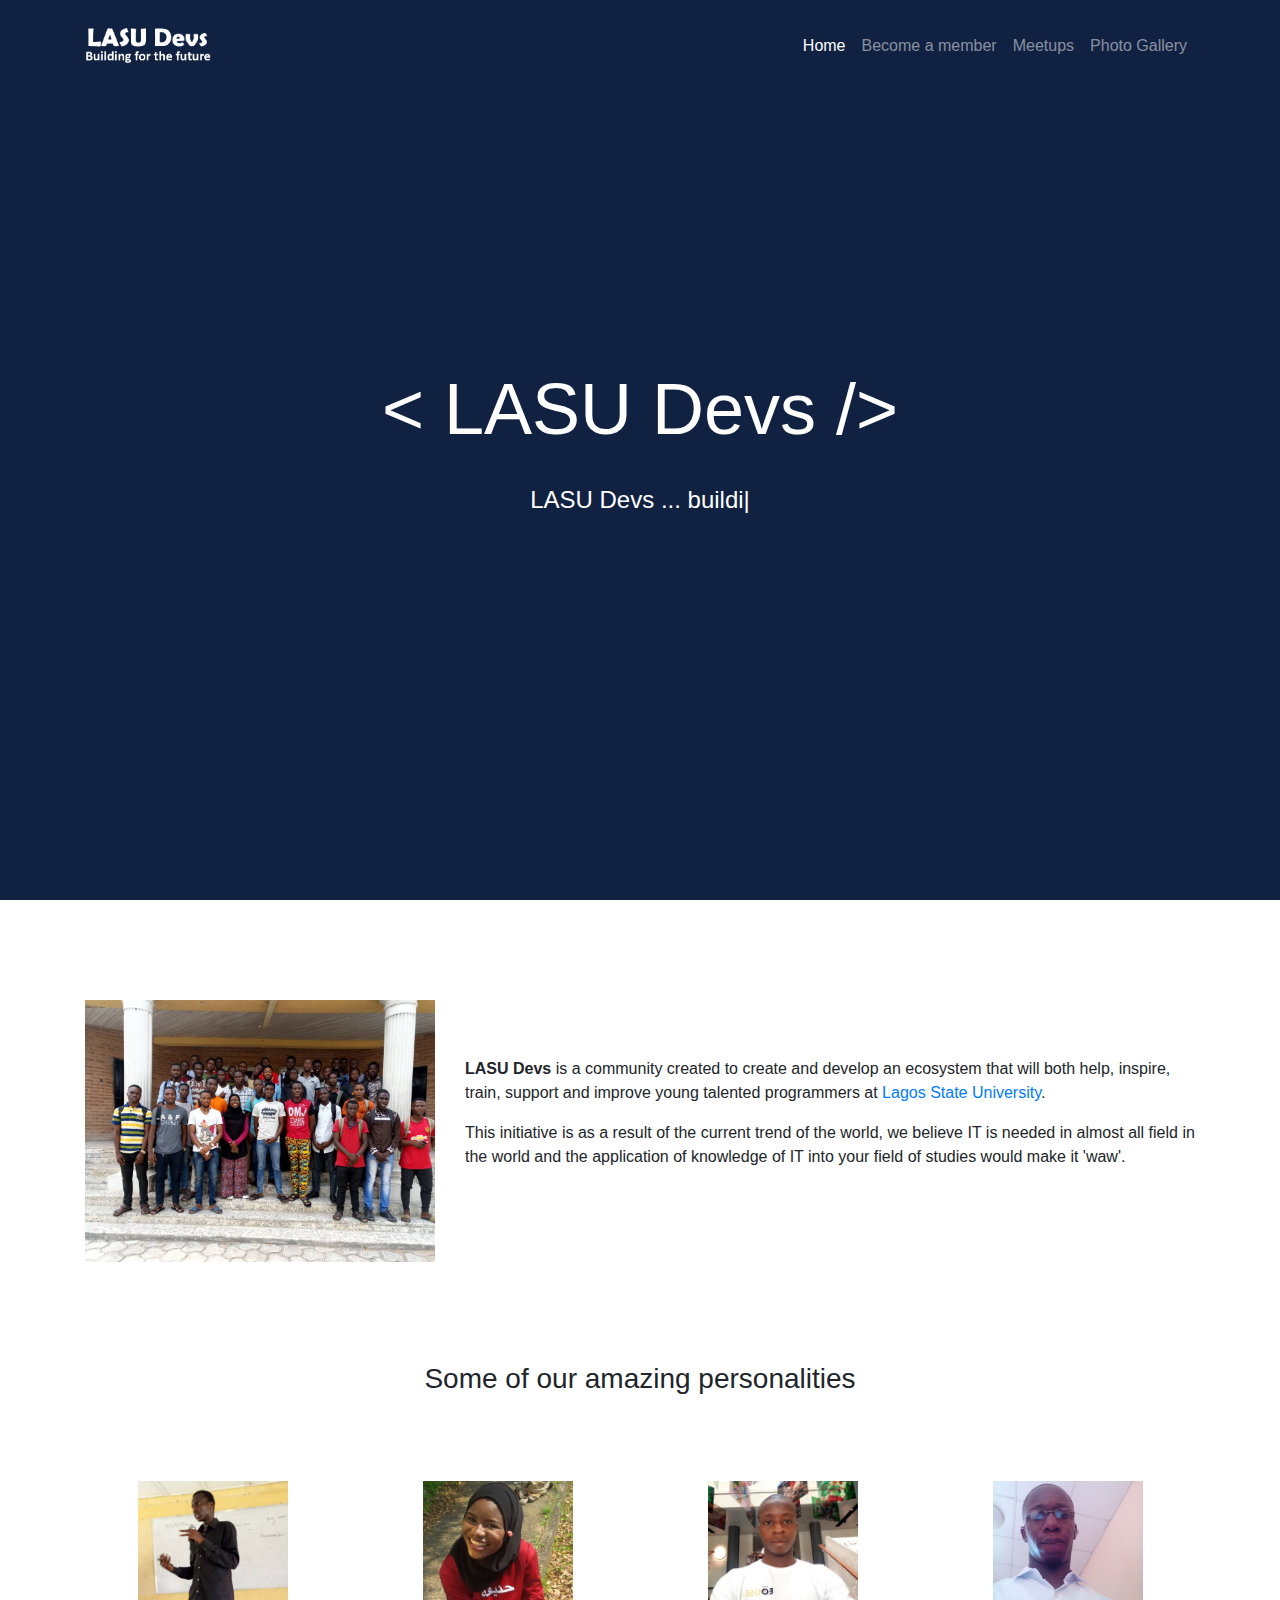
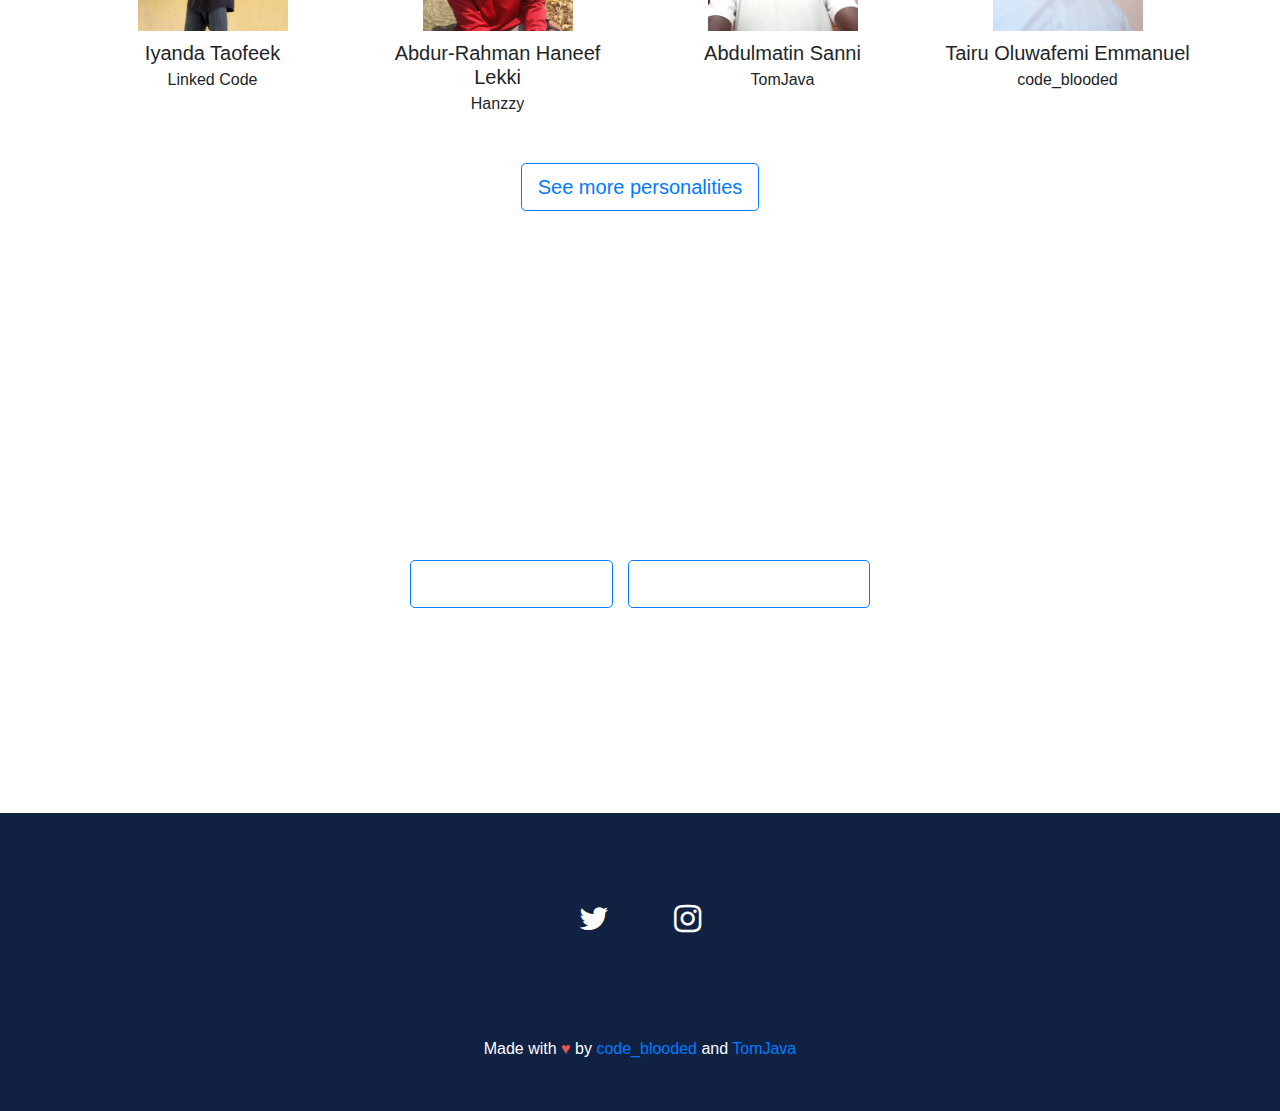
==== index.html @ 0c640f88 "Added all files" ====
<!DOCTYPE html>
<html lang="en">

    <head>
        <meta charset="UTF-8">
        <meta name="viewport" content="width=device-width, initial-scale=1.0">
        <meta http-equiv="X-UA-Compatible" content="ie=edge">
        <title>LASU Devs</title>
        <!-- CSS FILES -->
        <link rel="stylesheet" href="css/bootstrap.min.css">
        <link rel="stylesheet" href="css/style.css">
        <link rel="stylesheet" href="https://maxcdn.bootstrapcdn.com/font-awesome/4.7.0/css/font-awesome.min.css">
        <!-- MANIFEST FILE -->
        <link rel="manifest" href="manifest.json">
        <!-- Add to home screen for Safari on iOS -->
        <meta name="google-site-verification" content="LQnP4DM-kNgY0MIypcf6q7BUYDG406IYyqFdsc2h0lE" />
        <meta name="apple-mobile-web-app-capable" content="yes">
        <meta name="apple-mobile-web-app-status-bar-style" content="black">
        <meta name="apple-mobile-web-app-title" content="LASU Devs">
        <link rel="apple-touch-icon" href="images/icons/152.png">
        <meta name="msapplication-TileImage" content="images/icons/144.png">
        <meta name="msapplication-TileColor" content="#2F3BA2">

        <meta name="mobile-web-app-capable" content="yes">
        <meta name="theme-color" content="#2F3BA2">

        <!-- Open Graph data -->
        <meta property="og:site_name" content="LASU Devs" />
        <meta property="og:url" content="https://lasudevs.firebaseapp.com" />
        <meta property="og:title" content="LASU Devs" />
        <meta property="og:description" content="We are a team of compassionate developers and technology enthusiasts in Lagos State University."
        />
        <meta property="og:type" content="website" />

        <!-- Social sharing meta -->
        <meta name="twitter:site" content="@LASUDevs" />
        <meta name="twitter:url" content="https://lasudevs.firebaseapp.com" />
        <meta name="twitter:title" content="LASU Devs" />
        <meta name="twitter:description" content="We are a team of compassionate developers and technology enthusiasts in Lagos State University."
        />
        <meta name="twitter:card" content="summary_large_image" />

        <!-- Schema.org markup for Google+ -->
        <meta itemprop="name" content="LASU Devs - Building for the Future" />
        <meta itemprop="description" content="We are a team of compassionate developers and technology enthusiasts in LASU." />

    </head>

    <body>

        <nav class="navbar navbar-expand-lg navbar-dark fixed-top navbar--primary">
            <div class="container">
                <div class="navbar--brand brand">
                    <a href="" class="brand__logo">
                        <img src="images/lasudevs-logo.png" alt="LASU Devs logo">
                    </a>
                </div>

                <button class="navbar-toggler" type="button" data-toggle="collapse" data-target="#main-nav" aria-controls="main-nav" aria-expanded="false"
                    aria-label="Toggle navigation">
                    <span class="navbar-toggler-icon"></span>
                </button>

                <div class="collapse navbar-collapse" id="main-nav">
                    <ul class="navbar-nav ml-auto">
                        <li class="nav-item active">
                            <a class="nav-link" href="">Home
                                <span class="sr-only">(current)</span>
                            </a>
                        </li>
                        <li class="nav-item">
                            <a class="nav-link" target="_blank" href="https://goo.gl/forms/oDJoVanVDtlNcaFJ2">
                                Become a member
                            </a>
                        </li>
                        <li class="nav-item">
                            <a class="nav-link" href="meetups.html">Meetups</a>
                        </li>
                        <li class="nav-item">
                            <a class="nav-link" href="gallery.html">Photo Gallery</a>
                        </li>
                    </ul>
                </div>

            </div>
        </nav>

        <main>

            <section class="intro-div">

                <div class="container text-center">
                    <h1 class="heading">
                        < LASU Devs />
                    </h1>
                    <p>
                        <span class="typing"></span>
                    </p>
                </div>

            </section>

            <section id="header">

                <div class="container">

                    <div class="row">

                        <div class="col-md-4">

                            <img class="img-responsive" src="images/group_picture.jpg" alt="LASU Devs community group picture">

                        </div>

                        <div class="col-md-8 welcome_text">

                            <p>
                                <b>LASU Devs</b> is a community created to create and develop an ecosystem that will both help,
                                inspire, train, support and improve young talented programmers at
                                <a class="no_deco" href="http://lasu.edu.ng/" target="_blank">Lagos State University</a>.
                            </p>

                            <p>
                                This initiative is as a result of the current trend of the world, we believe IT is needed in almost all field in the world
                                and the application of knowledge of IT into your field of studies would make it 'waw'.
                            </p>

                        </div>

                    </div>

                </div>

            </section>

            <section id="team">

                <div class="container">
                    <h3 class="text-center">Some of our amazing personalities</h3>

                    <div class="team-row row">

                        <div class="col-md-3">
                            <div class="team-card">
                                <img class="team-img" alt="Iyanda Taofeek" class="img-thumbnail" src="images/team/taofeek.jpg">
                                <div class="text-center">
                                    <h5 class="card-text">Iyanda Taofeek</h5>
                                    <h6>Linked Code</h6>
                                </div>
                            </div>
                        </div>

                        <div class="col-md-3">
                            <div class="team-card">
                                <img class="team-img" alt="Abdur-Rahman Haneef Lekki" class="img-thumbnail" src="images/team/haneefah.jpg">
                                <div class="text-center">
                                    <h5 class="card-text">Abdur-Rahman Haneef Lekki</h5>
                                    <h6>Hanzzy</h6>
                                </div>
                            </div>
                        </div>

                        <div class="col-md-3">
                            <div class="team-card">
                                <img class="team-img" alt="Abdulmatin Sanni" class="img-thumbnail" src="images/team/abdulmatin.jpeg">
                                <div class="text-center">
                                    <h5 class="card-text">Abdulmatin Sanni</h5>
                                    <h6>TomJava</h6>
                                </div>
                            </div>
                        </div>

                        <div class="col-md-3">
                            <div class="team-card">
                                <img class="team-img" alt="Tairu Oluwafemi" class="img-thumbnail" src="images/team/codeblooded.jpg">
                                <div class="text-center">
                                    <h5 class="card-text">Tairu Oluwafemi Emmanuel</h5>
                                    <h6>code_blooded</h6>
                                </div>
                            </div>
                        </div>

                    </div>

                    <div class="row">
                        <a class="btn btn-lg btn-outline-primary more_persona" href="">See more personalities</a>
                    </div>

                </div>

            </section>

            <section id="action">

                <h3>Do you want to join the community?</h3>
                <a class="btn btn-lg btn-outline-primary" target="_blank" href="https://goo.gl/forms/oDJoVanVDtlNcaFJ2">
                    Become a member
                </a>
                <a class="btn btn-lg btn-outline-primary" href="meetups.html">Attend our next meetup</a>

            </section>

        </main>

        <footer class="footer">
            <div class="container text-center">
                <div class="row social_row">
                    <div class="row">
                        <a href="https://twitter.com/LASUDevs" target="_blank">
                            <i class="fa fa-2x fa-twitter"></i>
                        </a>
                        <a href="https://www.instagram.com/lasudevelopers/" target="_blank">
                            <i class="fa fa-2x fa-instagram"></i>
                        </a>
                    </div>
                </div>
                <span>
                    Made with
                    <span class="love">&#9829;</span> by
                    <a href="https://twitter.com/_emmarex_" target="_blank">code_blooded</a> and
                    <a href="https://twitter.com/abdulmatinsanni" target="_blank">TomJava</a>
                </span>
            </div>
        </footer>


    </body>

    <script src="js/app.js" async></script>
    <script src="js/jquery-slim.min.js"></script>
    <script src="js/typed.min.js"></script>
    <script src="js/popper.min.js"></script>
    <script src="js/bootstrap.min.js"></script>
    <script>
        window.onload = function (e) {
            var typed = new Typed('.typing', {
                strings: [
                    "LASU Devs ... building for the future",
                    "We are a team of compassionate developers and enthusiasts in LASU",
                    "We are LASU, We are proud."
                ],
                typeSpeed: 30
            });
        };
    </script>

</html>
---- css/style.css ----
.devNav .mr-auto,
.mx-auto {
    margin-left: auto !important;
    margin-right: 0px !important;
}

.mb-4,
.my-4 {
    margin-bottom: 0px !important;
}

.navbar--primary {
    background-color: #112142;
    border: 0;
    border-radius: 0;
    margin-bottom: 0;
}

.navbar--primary .navbar--brand .brand__logo img {
    margin: .9em 0;
    max-height: 3em;
}

.brand__logo img {
    border-radius: 0;
}

.img-responsive, img {
    display: block;
    max-width: 100%;
    height: auto;
}

.intro-div {
    display: table;
    width: 100%;
    height: 100vh;
    background: #112142;
    -webkit-background-size: cover;
    -moz-background-size: cover;
    background-size: cover;
    -o-background-size: cover;
    overflow-x: hidden !important;
}

.intro-div .container {
    display: table-cell;
    vertical-align: middle;
}

.intro-div .container h1 {
    font-size: 4.5rem;
    color: #fff;
}

.intro-div .container p {
    color: #ddd !important;
    margin-top: 30px;
    font-size: 1.5rem;
}

.typing {
    color: #fff;
}

.typed-cursor {
    color: #fff;
    opacity: 1;
    -webkit-animation: blink 0.7s infinite;
    -moz-animation: blink 0.7s infinite;
    animation: blink 0.7s infinite;
}

.more_persona{
    margin: 20px auto;
    display: block;
}

.team-row{
    margin-top: 5%;
}

.no_deco{
    text-decoration: none !important;
}

.welcome_text{
    margin-top: 5%;
}

.social_row{
    display: block;
    margin: 40px auto 100px auto;
}

.social_row .row{
    margin:10px auto;
    display: block;
}

.meetup_main,
.become_m_main,
.gallery_main{
    margin: 20% 0%;
}

.image_div{
    padding: 0px;
    margin: 2%;
    box-shadow: 0 0.25rem 0.75rem rgba(0, 0, 0, .05);
}

@keyframes devPlaceHolder{
    0%{
        background-position: -468px 0
    }
    100%{
        background-position: 468px 0
    }
}

.animated-background {
    animation-duration: 1s;
    animation-fill-mode: forwards;
    animation-iteration-count: infinite;
    animation-name: devPlaceHolder;
    animation-timing-function: linear;
    background: #f6f7f8;
    background: linear-gradient(to right, #eeeeee 8%, #dddddd 18%, #eeeeee 33%);
    background-size: 800px 104px;
    position: relative;
}

.become_m_main iframe{
    width: 90%;
    display: block;
    margin-left: auto;
    margin-right: auto;
}

.social_row a,
.social_row a:hover,
.social_row a:focus{
    text-decoration: none;
    color: #ffffff;
    padding: 30px;
}

.box-shadow {
    box-shadow: 0 0.25rem 0.75rem rgba(0, 0, 0, .05);
    height: 280px;
}

.box-shadow h4{
    padding: 10px 0px;
}

.meetup_reg{
    position: absolute;
    bottom: 10%;
}

.footer{
    background-color: #112142;
    color: #ffffff;
}

.showcase_inner {
    margin: 20px auto;
    display: block;
    width: 100%;
    text-align: center;
}

#header,
#action,
#team {
    margin-top: 100px;
    margin-bottom: 50px;
}

#action {
    padding: 150px 0px;
    text-align: center;
    background: url(../images/03.jpg);
    background-size: cover;
    background-attachment: fixed;
}

#action h3,
#action button {
    color: #fff;
    margin: 20px 0px;
}

#action .btn-outline-primary {
    color: #fff !important;
    margin: 5px;
}

.team-card {
    margin: 30px auto;
}

.team-img {
    width: 150px;
    height: 150px;
    display: block;
    margin: 0px auto;
}

.team-card h5 {
    padding: 10px 0px 5px 0px;
    margin-bottom: 0px;
}

footer {
    padding: 50px 0px;
}

footer a,
footer a:hover,
footer a:focus {
    text-decoration: none;
    color: #007bff;
}

footer .love {
    color: #e25555;
}

@media (min-width: 768px) {
    .intro-div .container h1 {
        font-size: 4.5rem;
    }
}

@media all and (max-width: 768px) {
    .intro-div .container h1 {
        font-size: 2.5rem;
    }
    .intro-div .container p {
        font-size: 1rem;
    }
    .meetup_main,
    .become_m_main,
    .gallery_main{
        margin: 35% 0%;
    }
}
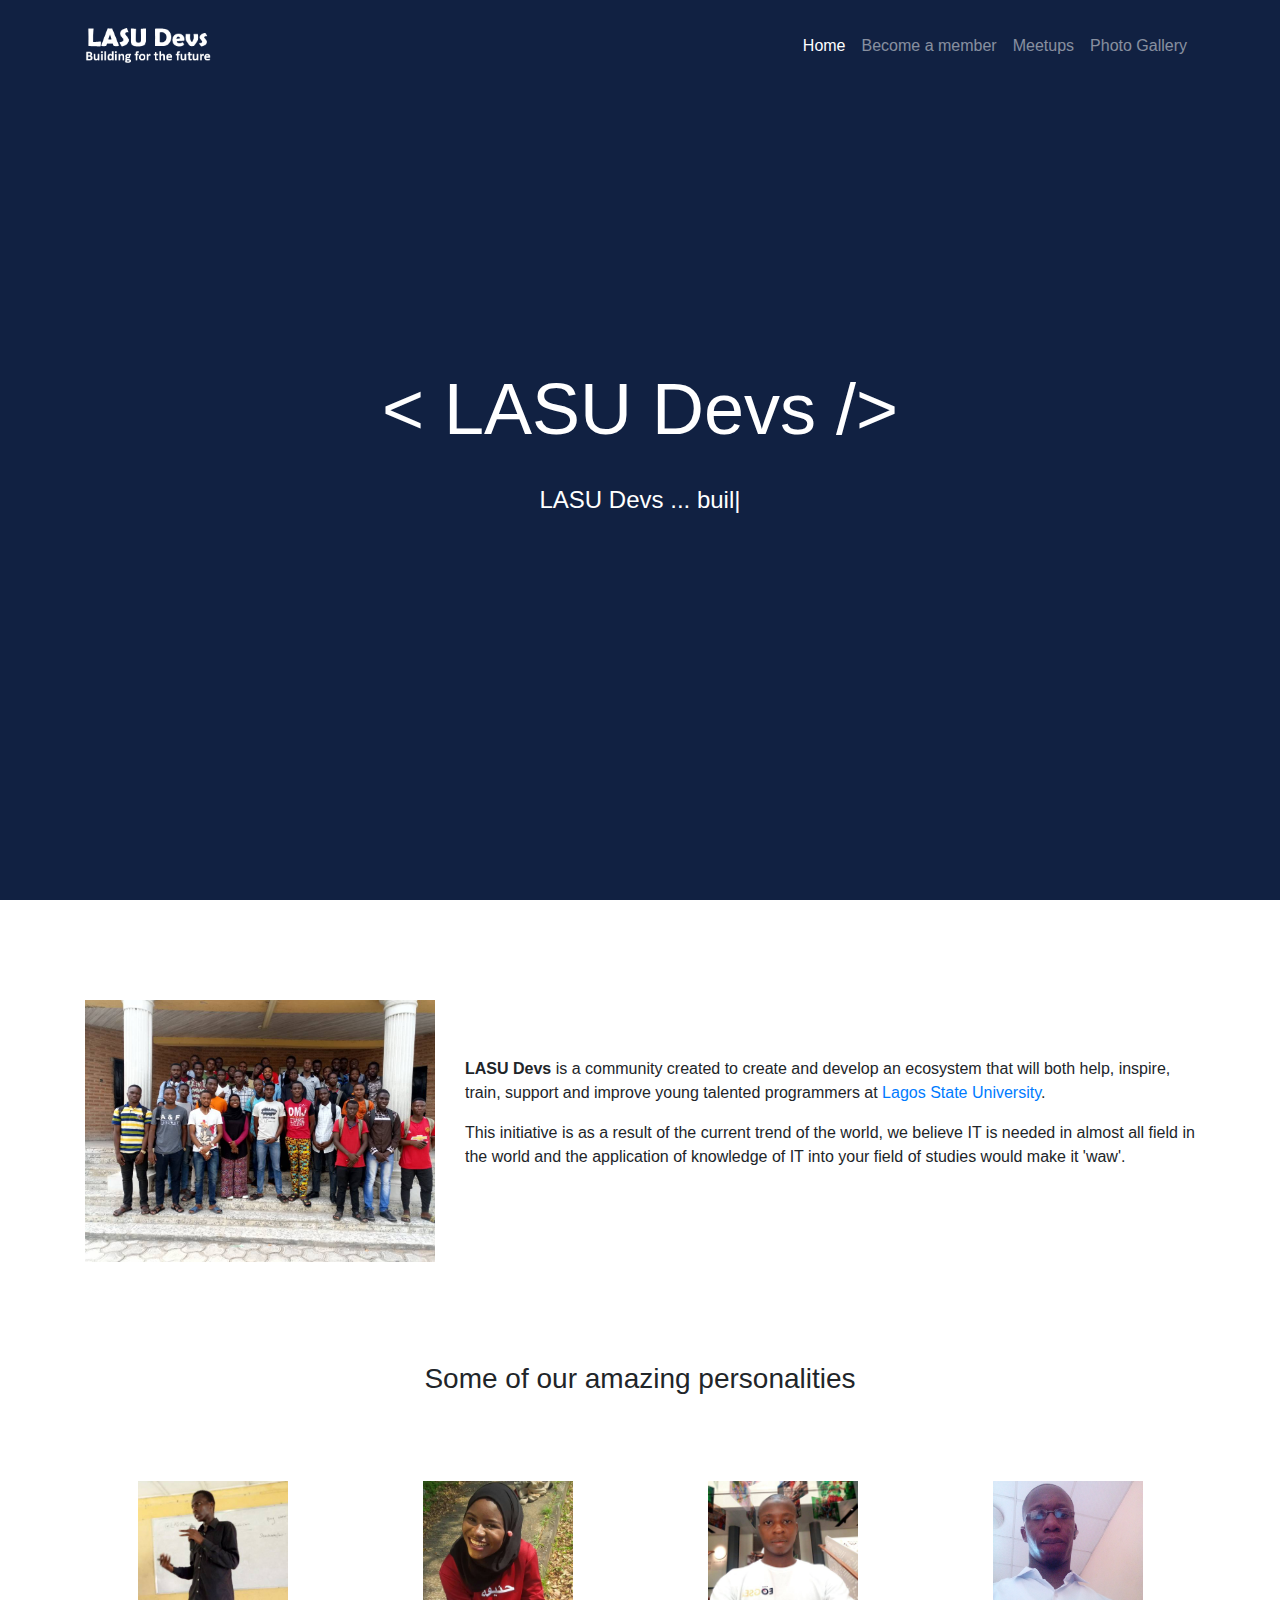
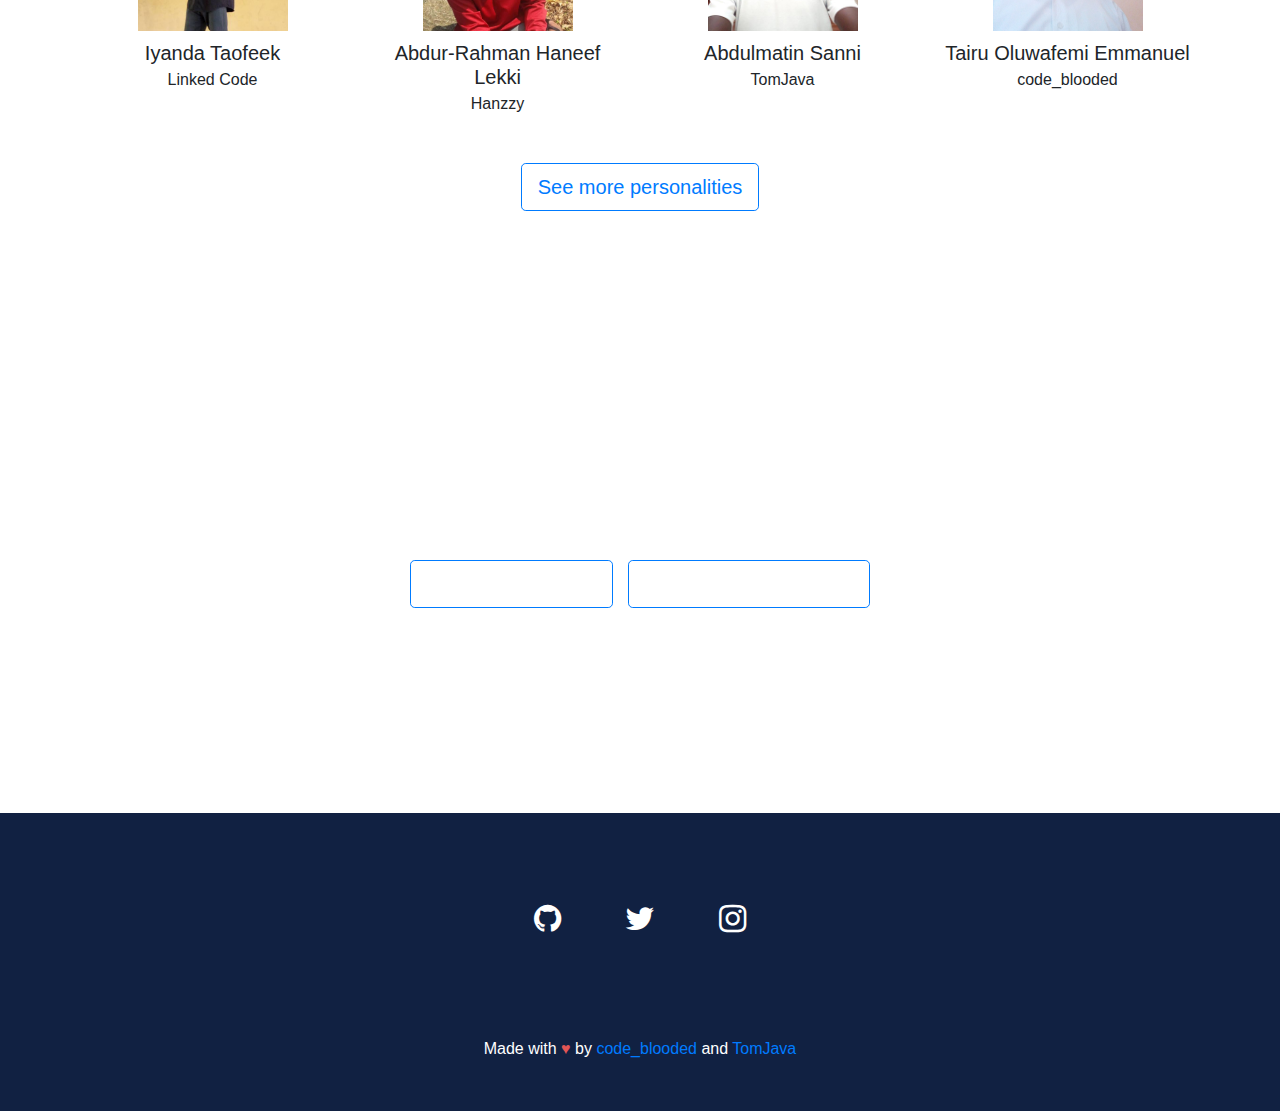
==== commit 977ece11: "added links to github page" ====
--- a/index.html
+++ b/index.html
@@ -206,6 +206,9 @@
             <div class="container text-center">
                 <div class="row social_row">
                     <div class="row">
+                        <a href="https://github.com/LASUDevs" target="_blank">
+                            <i class="fa fa-2x fa-github"></i>
+                        </a>
                         <a href="https://twitter.com/LASUDevs" target="_blank">
                             <i class="fa fa-2x fa-twitter"></i>
                         </a>
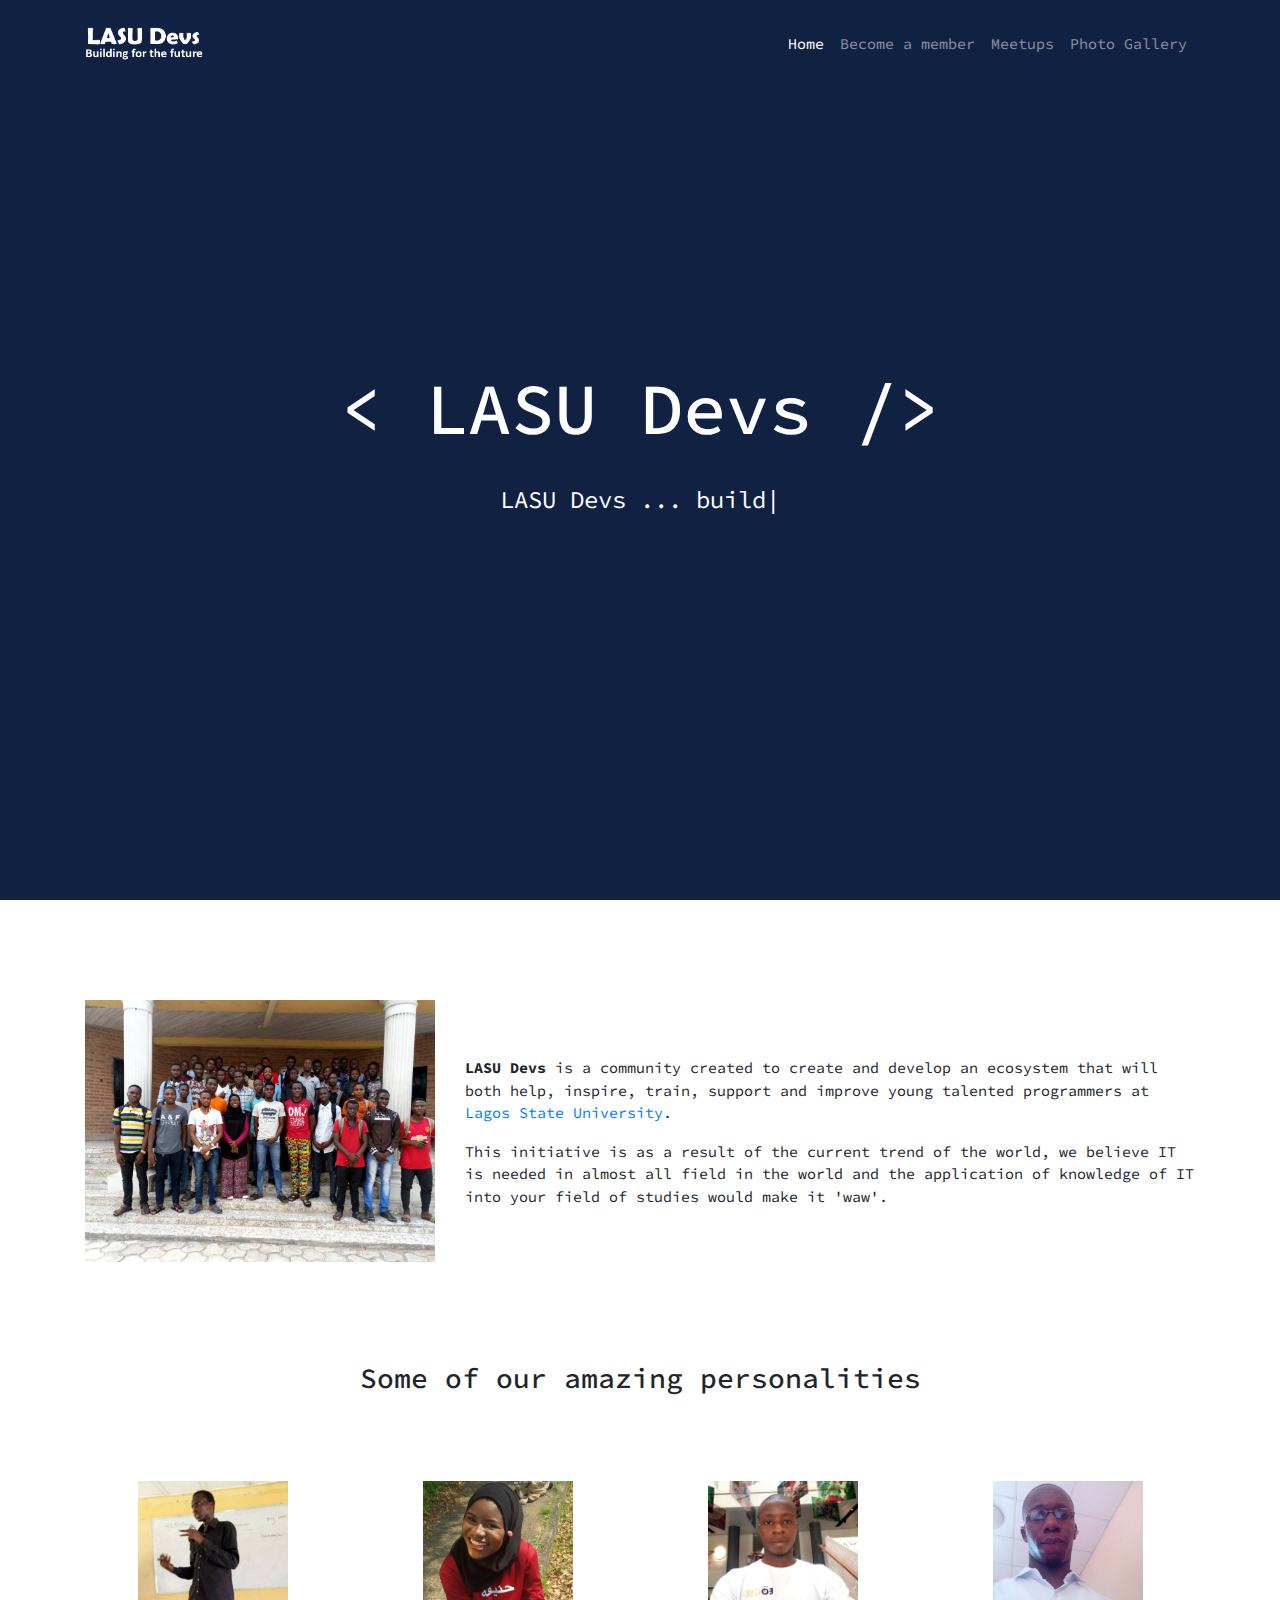
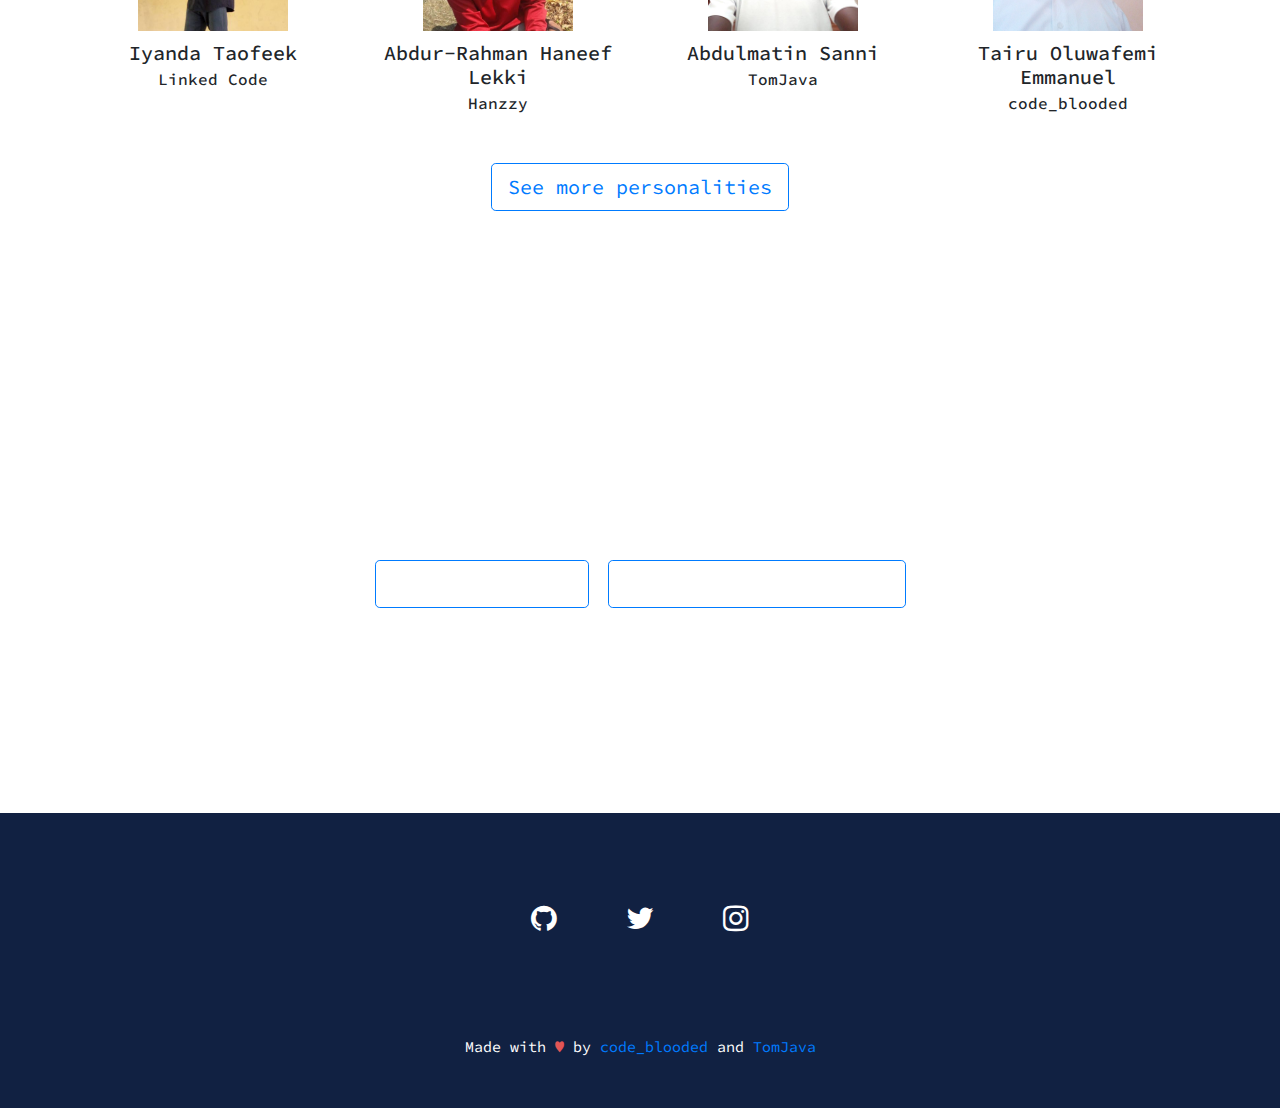
==== commit ef05837a: "Updated Index page and added new Personalities page" ====
--- a/index.html
+++ b/index.html
@@ -43,7 +43,9 @@
         <!-- Schema.org markup for Google+ -->
         <meta itemprop="name" content="LASU Devs - Building for the Future" />
         <meta itemprop="description" content="We are a team of compassionate developers and technology enthusiasts in LASU." />
-
+        
+        <!-- Fonts from google-->
+<link href="https://fonts.googleapis.com/css?family=Source+Code+Pro" rel="stylesheet">
     </head>
 
     <body>
@@ -88,14 +90,17 @@
         <main>
 
             <section class="intro-div">
-
+                
                 <div class="container text-center">
+                    <div id="particle-js"></div>
+                    <div id="overlay">
                     <h1 class="heading">
                         < LASU Devs />
                     </h1>
                     <p>
                         <span class="typing"></span>
                     </p>
+                    
                 </div>
 
             </section>
@@ -183,7 +188,7 @@
                     </div>
 
                     <div class="row">
-                        <a class="btn btn-lg btn-outline-primary more_persona" href="">See more personalities</a>
+                        <a class="btn btn-lg btn-outline-primary more_persona" href="personalities.html">See more personalities</a>
                     </div>
 
                 </div>
--- a/css/style.css
+++ b/css/style.css
@@ -247,4 +247,9 @@
     .gallery_main{
         margin: 35% 0%;
     }
-}+}
+
+body {
+    font-family: 'Source Code Pro', monospace;
+    font-size: 15px;
+}
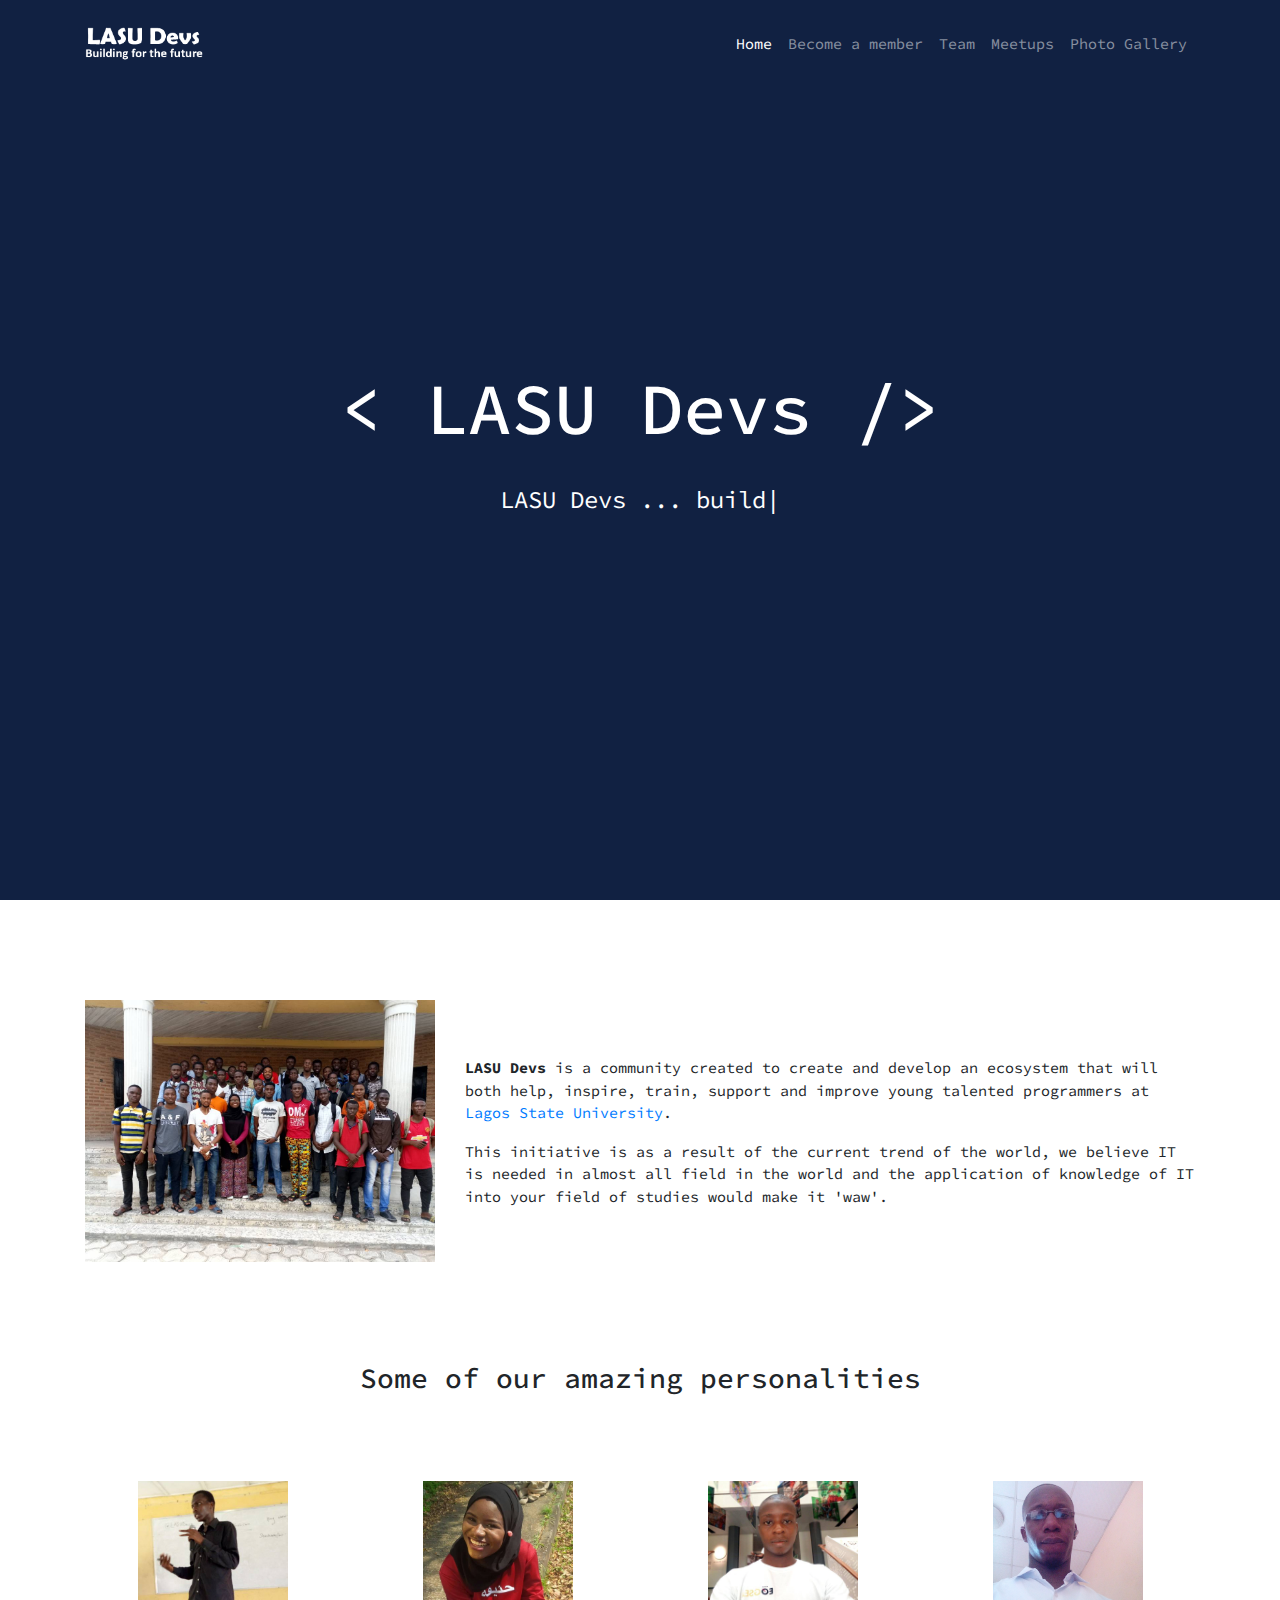
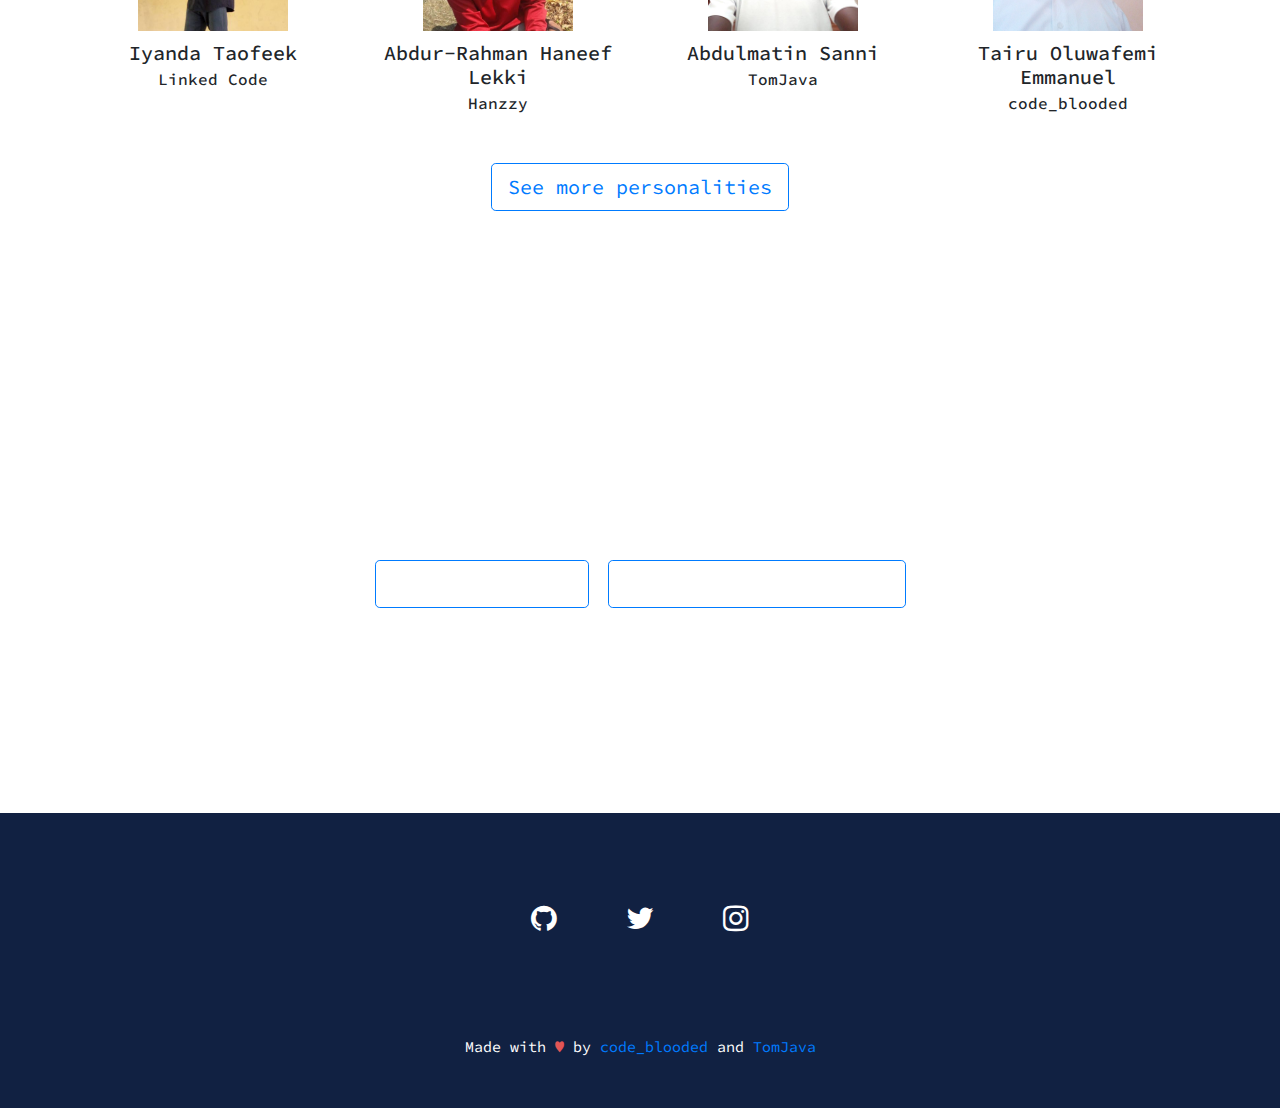
==== commit e76b8e23: "changed personalities page to team, updated social icons on teams page" ====
--- a/index.html
+++ b/index.html
@@ -76,6 +76,9 @@
                             </a>
                         </li>
                         <li class="nav-item">
+                            <a class="nav-link" href="team.html">Team</a>
+                        </li>
+                        <li class="nav-item">
                             <a class="nav-link" href="meetups.html">Meetups</a>
                         </li>
                         <li class="nav-item">
@@ -188,7 +191,7 @@
                     </div>
 
                     <div class="row">
-                        <a class="btn btn-lg btn-outline-primary more_persona" href="personalities.html">See more personalities</a>
+                        <a class="btn btn-lg btn-outline-primary more_persona" href="team.html">See more personalities</a>
                     </div>
 
                 </div>
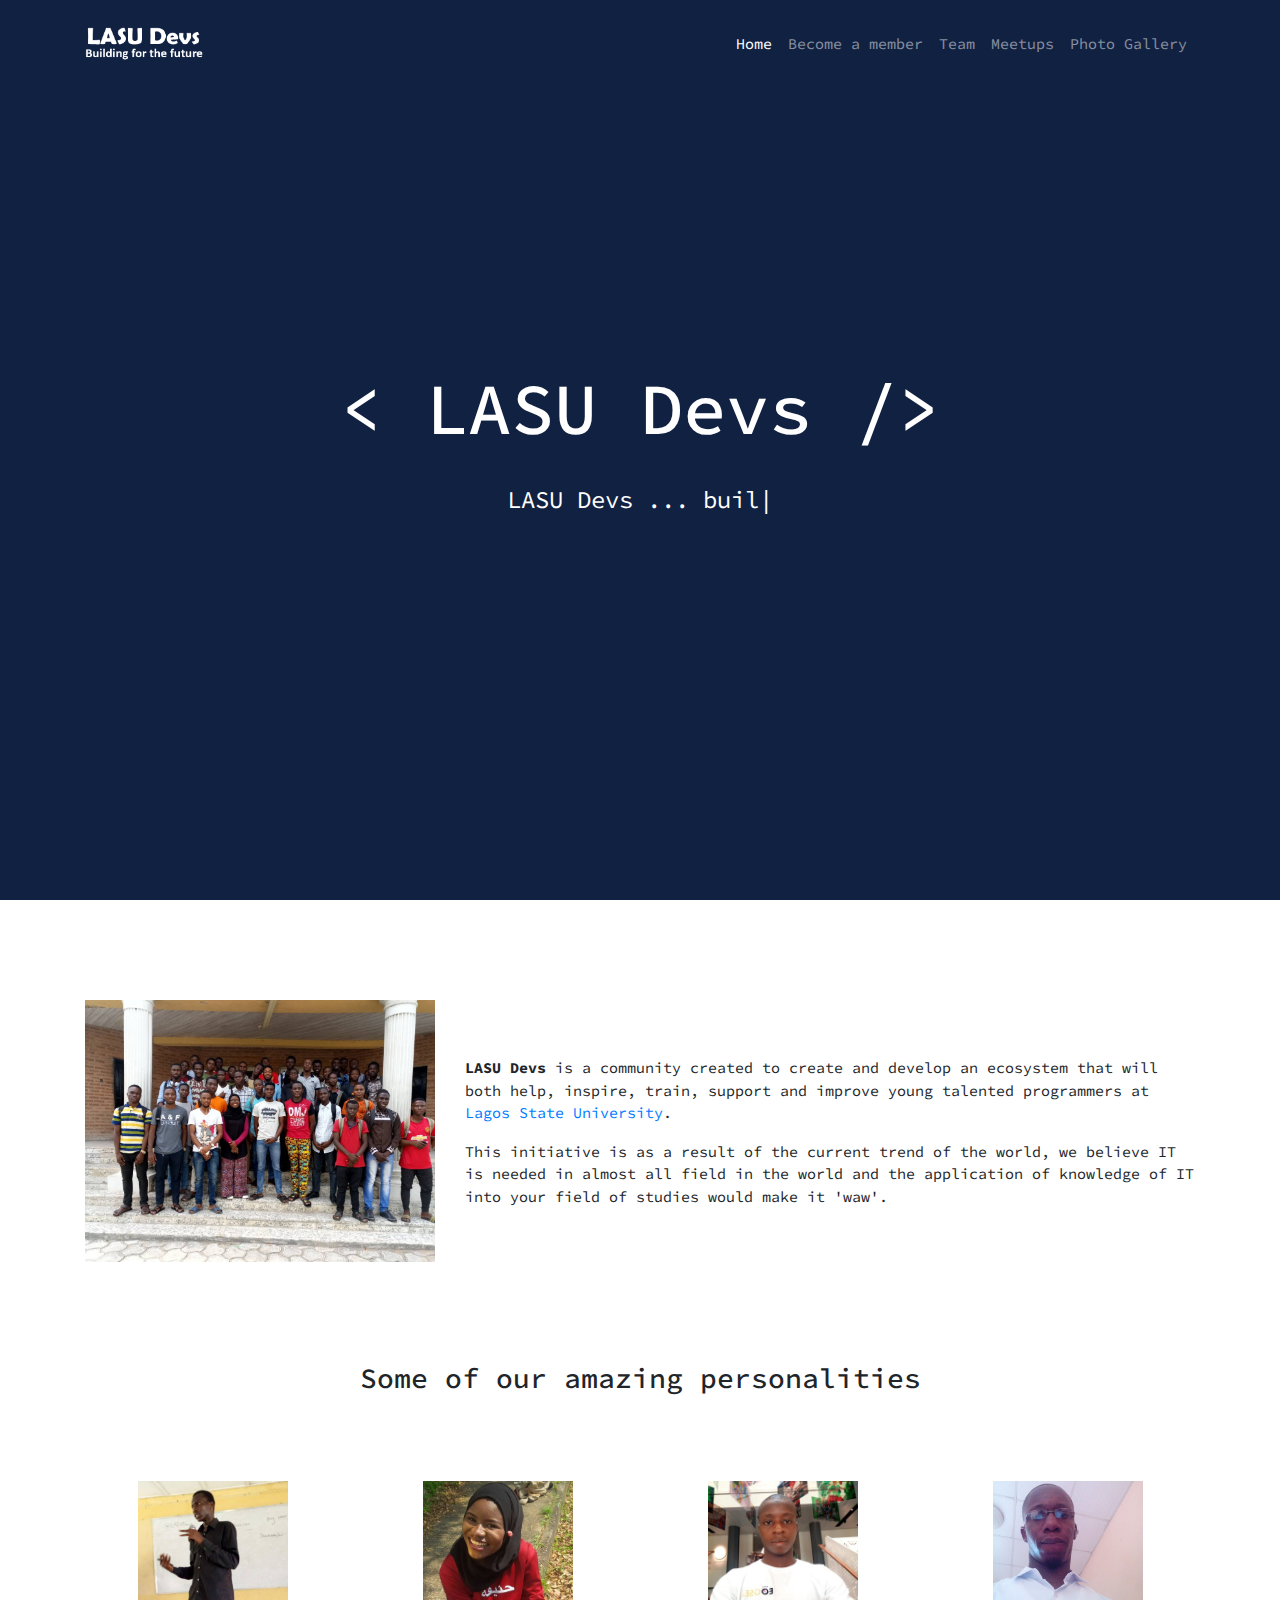
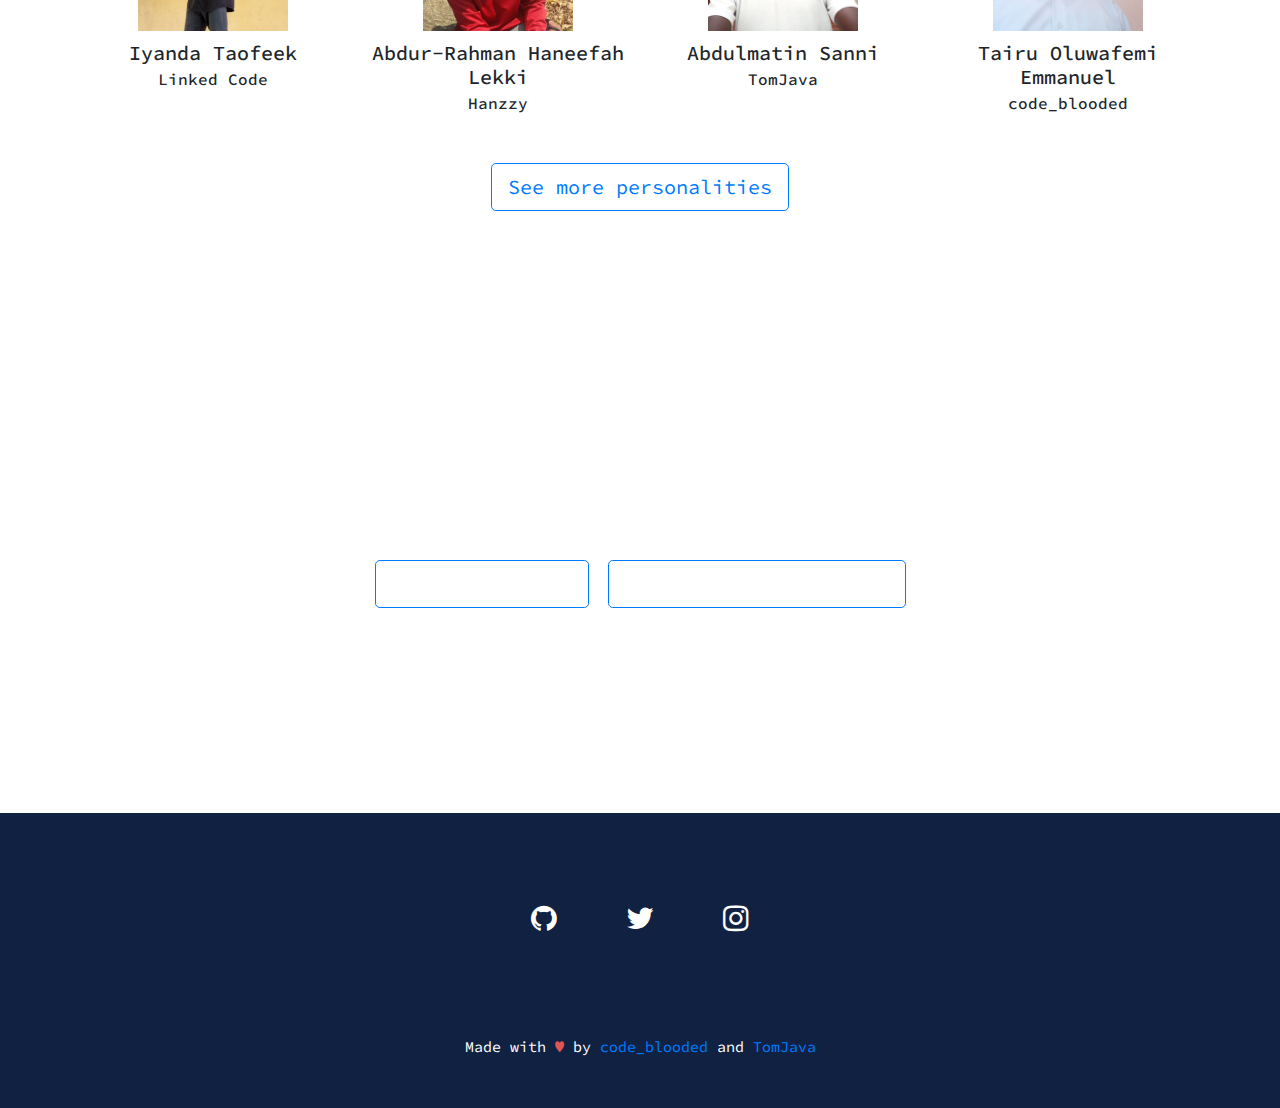
==== commit 5b244b6a: "modified index page to correct name" ====
--- a/index.html
+++ b/index.html
@@ -162,7 +162,7 @@
                             <div class="team-card">
                                 <img class="team-img" alt="Abdur-Rahman Haneef Lekki" class="img-thumbnail" src="images/team/haneefah.jpg">
                                 <div class="text-center">
-                                    <h5 class="card-text">Abdur-Rahman Haneef Lekki</h5>
+                                    <h5 class="card-text">Abdur-Rahman Haneefah Lekki</h5>
                                     <h6>Hanzzy</h6>
                                 </div>
                             </div>
